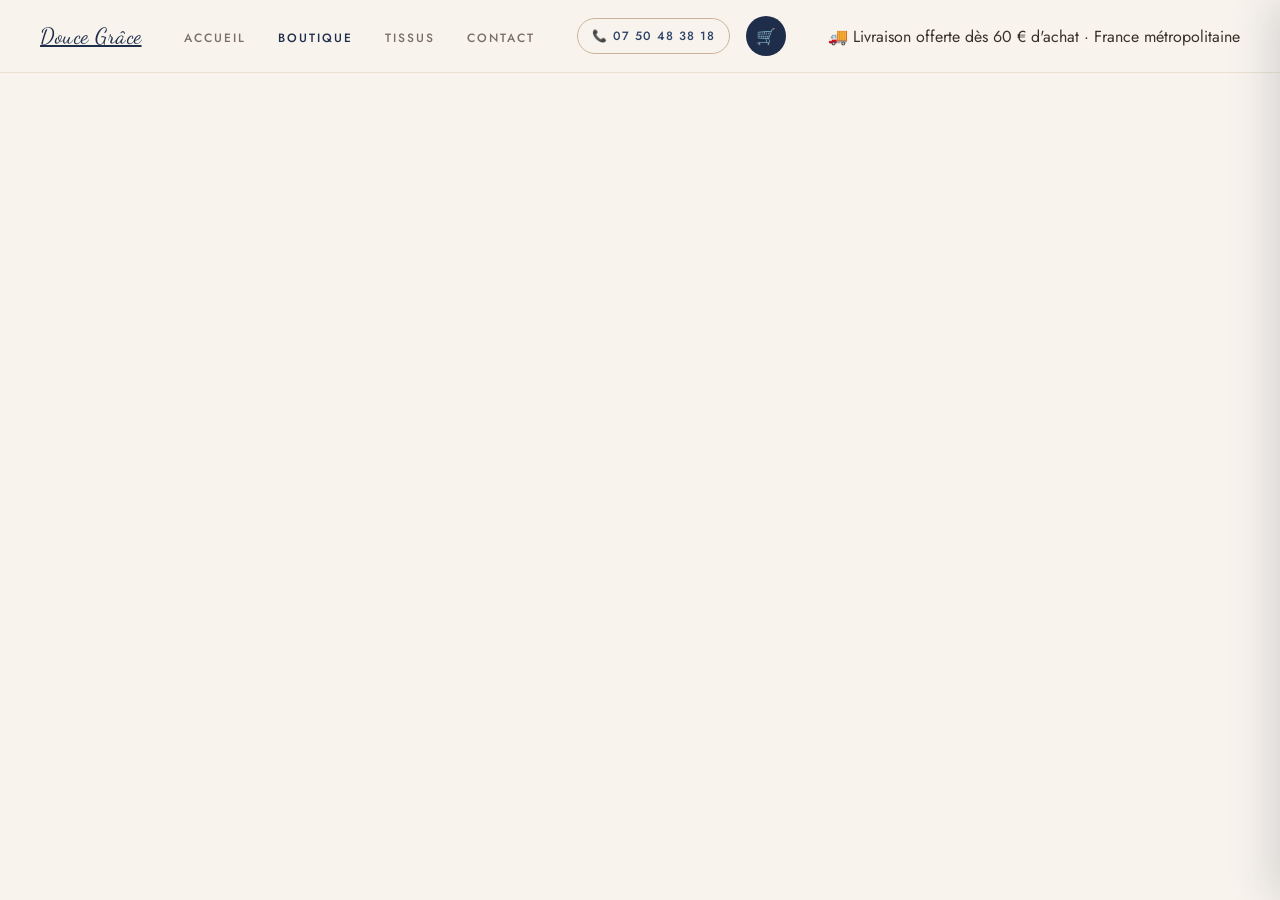
==== boutique/index.html @ 7ebd1462 "Adopte des adresses sans .html : /boutique/ et /tissus/ Le site utilise maintenant un dossier par se" ====
<!DOCTYPE html>
<html lang="fr">
<head>
<meta charset="UTF-8">
<meta name="viewport" content="width=device-width, initial-scale=1.0">
<title>Boutique : bavoirs bébé & accessoires faits main | Douce Grâce</title>
<meta name="description" content="Bavoirs bébé, pochettes à langer, protège-carnets et accessoires cousus à la main à Gras, en Ardèche. Pièces en stock ou créations sur mesure, tissus au choix.">
<meta name="robots" content="index, follow">
<meta name="author" content="Douce Grâce Créations">
<meta name="geo.region" content="FR-07">
<meta name="geo.placename" content="Gras">
<link rel="canonical" href="https://jaysolution07.github.io/DouceGrace.fr/boutique/">

<!-- Open Graph (partage Facebook / WhatsApp / LinkedIn) -->
<meta property="og:type" content="website">
<meta property="og:site_name" content="Douce Grâce Créations">
<meta property="og:title" content="Boutique : bavoirs bébé & accessoires faits main">
<meta property="og:description" content="Bavoirs bébé, pochettes à langer, protège-carnets et accessoires cousus à la main à Gras, en Ardèche. Pièces en stock ou créations sur mesure, tissus au choix.">
<meta property="og:url" content="https://jaysolution07.github.io/DouceGrace.fr/boutique/">
<meta property="og:image" content="https://jaysolution07.github.io/DouceGrace.fr/og-image.jpg">
<meta property="og:image:type" content="image/jpeg">
<meta property="og:image:width" content="1200">
<meta property="og:image:height" content="630">
<meta property="og:image:alt" content="Douce Grâce Créations, couture faite main en Ardèche">
<meta property="og:locale" content="fr_FR">

<!-- Twitter Cards -->
<meta name="twitter:card" content="summary_large_image">
<meta name="twitter:title" content="Boutique : bavoirs bébé & accessoires faits main">
<meta name="twitter:description" content="Bavoirs bébé, pochettes à langer, protège-carnets et accessoires cousus à la main à Gras, en Ardèche. Pièces en stock ou créations sur mesure, tissus au choix.">
<meta name="twitter:image" content="https://jaysolution07.github.io/DouceGrace.fr/og-image.jpg">
<meta name="twitter:image:alt" content="Douce Grâce Créations, couture faite main en Ardèche">
<link rel="icon" type="image/svg+xml" href="[data-uri]">
<link rel="apple-touch-icon" href="[data-uri]">
<meta name="theme-color" content="#1e2d4a">
<link rel="preconnect" href="https://fonts.googleapis.com">
<link rel="preconnect" href="https://lh3.googleusercontent.com" crossorigin>
<link rel="dns-prefetch" href="https://script.google.com">
<link href="https://fonts.googleapis.com/css2?family=Cormorant+Garamond:ital,wght@0,300;0,400;0,600;1,300;1,400&family=Dancing+Script:wght@600;700&family=Jost:wght@300;400;500&display=swap" rel="stylesheet">
<link rel="stylesheet" href="../assets/site.css?v=6b8c4678">

<!-- Données structurées JSON-LD (référencement Google) -->
<script type="application/ld+json">
{
  "@context": "https://schema.org",
  "@type": "BreadcrumbList",
  "itemListElement": [
    {
      "@type": "ListItem",
      "position": 1,
      "name": "Accueil",
      "item": "https://jaysolution07.github.io/DouceGrace.fr/"
    },
    {
      "@type": "ListItem",
      "position": 2,
      "name": "Boutique",
      "item": "https://jaysolution07.github.io/DouceGrace.fr/boutique/"
    }
  ]
}
</script>
</head>
<body>
<nav id="main-nav">
  <a class="nav-brand" href="../">Douce Grâce</a>
  <ul class="nav-links" id="nav-links-list">
    <li><a href="../">Accueil</a></li>
    <li><a href="../boutique/" class="active">Boutique</a></li>
    <li><a href="../tissus/">Tissus</a></li>
    <li><a href="../#contact">Contact</a></li>
  </ul>
  <div class="nav-right">
    <button class="nav-burger" onclick="toggleNav()" aria-label="Ouvrir le menu" aria-expanded="false" aria-controls="nav-links-list">☰</button>
    <a href="tel:0750483818" class="nav-tel">📞 07 50 48 38 18</a>
    <button class="cart-btn" onclick="toggleCart()">
      🛒
      <span class="cart-count" id="cart-count">0</span>
    </button>
  </div>
  <div class="ship-info" id="ship-info"></div>
</nav>

<!-- ══════════════════ HOME PAGE ══════════════════ -->

<div class="page" id="page-shop">

  <div class="shop-header">
    <h1 class="shop-title">La Boutique</h1>
    <p class="shop-sub">Créations uniques, tissus au choix</p>
    <p class="shop-text">Bavoirs bébé, pochettes à langer, sacs et accessoires cousus à la main à Gras, en Ardèche. Les pièces disponibles partent directement du stock ; les créations sur mesure se choisissent avec le tissu de votre choix. Commande en ligne, livraison en France métropolitaine, ou par téléphone au 07 50 48 38 18.</p>
    <div class="shop-controls">
      <div class="search-wrap">
        <input type="text" id="search-input" placeholder="Rechercher une création…" oninput="filterProducts()">
      </div>
      <div class="cat-select-wrap">
        <select id="category-select" class="cat-select" aria-label="Filtrer par catégorie" onchange="setFilter(this)">
          <option value="">Toutes les catégories</option>
        </select>
        <span class="cat-select-arrow" aria-hidden="true">▾</span>
      </div>
    </div>
  </div>

  <div class="products-grid" id="products-grid"></div>

  <footer id="contact" style="text-align:center;padding:40px;background:var(--navy);color:rgba(255,255,255,0.5);font-size:12px;letter-spacing:1px;">
    <div style="font-family:'Dancing Script',cursive;font-size:22px;color:white;margin-bottom:12px;">Douce Grâce Créations</div>
    <div style="margin-bottom:8px;display:flex;flex-direction:column;gap:6px;align-items:center;">
  <div>
    📧 <a href="mailto:doucegrace.creations@gmail.com" style="color:inherit;text-decoration:none;word-break:break-word;">
      doucegrace.creations@gmail.com
    </a>
  </div>
  <div>📞 07 50 48 38 18</div>
</div>
<div style="margin-bottom:8px;">📍 07700 Gras (Ardèche)</div>
    © 2025 Douce Grâce · Tous droits réservés
  </footer>
</div>

<div class="cart-overlay" id="cart-overlay" onclick="toggleCart()"></div>
<div class="cart-panel" id="cart-panel">
  <div class="cart-head">
    <h3>Mon panier 🛒</h3>
    <button class="cart-close" onclick="toggleCart()">✕</button>
  </div>
  <div class="cart-items" id="cart-items"></div>
  <div class="cart-foot" id="cart-foot" style="display:none;">
    <div class="cart-total">
      <span class="cart-total-label">Total estimé (TTC hors frais de port)</span>
      <span class="cart-total-amount" id="cart-total">0 €</span>
    </div>
    <p class="cart-note">💡 Paiement en ligne sécurisé par carte (ou、Apple Pay, Google Pay). Vous pouvez aussi commander sans paiement et être recontactée.</p>
    <button class="btn btn-primary" style="width:100%;justify-content:center;" onclick="openOrder()">Envoyer ma commande →</button>
  </div>
</div>


<!-- ══════════════════ ORDER MODAL ══════════════════ -->
<div class="modal-overlay" id="order-overlay">
  <div class="modal" id="order-modal-content">
    <button class="close-btn" onclick="closeOrder()">✕</button>
    <div class="modal-logo">
      <img src="../dglog.jpg" alt="Douce Grâce" style="width:70px;height:auto;">
    </div>
    <h3>Finaliser ma commande</h3>
    <p class="modal-sub">Paiement sécurisé par carte · Livraison en France métropolitaine</p>

    <div class="modal-order-summary" id="order-summary"></div>

    <div class="form-group">
      <label>Votre prénom & nom</label>
      <input id="order-name" placeholder="Marie Dupont" />
    </div>
    <div class="form-group">
      <label>Téléphone</label>
      <input id="order-phone" placeholder="06 12 34 56 78" />
    </div>
    <div class="form-group">
      <label>Email</label>
      <input id="order-email" type="email" placeholder="marie@email.com" />
    </div>

    <div class="form-group">
      <label>Mode de livraison</label>
      <div class="delivery-choice">
        <label class="delivery-opt" id="opt-home-label">
          <input type="radio" name="delivery-mode" value="home" checked onchange="onDeliveryModeChange()" />
          <span><strong>À domicile</strong><small>Livrée à l'adresse ci-dessous</small></span>
        </label>
        <label class="delivery-opt" id="opt-relay-label">
          <input type="radio" name="delivery-mode" value="relay" onchange="onDeliveryModeChange()" />
          <span><strong>Point relais</strong><small>Retrait en boutique (souvent moins cher)</small></span>
        </label>
      </div>
    </div>

    <div id="relay-block" style="display:none;">
      <div class="form-group">
        <label>Votre code postal <span style="color:var(--text-light);font-weight:400;">(pour chercher les relais)</span></label>
        <div style="display:flex;gap:8px;">
          <input id="relay-zip" placeholder="75011" maxlength="5" style="flex:1;" />
          <button type="button" class="btn btn-outline" onclick="searchRelays()" style="white-space:nowrap;">🔍 Chercher</button>
        </div>
      </div>
      <div id="relay-results"></div>
      <input type="hidden" id="order-relay-name" value="" />
      <input type="hidden" id="order-relay-address" value="" />
    </div>

    <div id="home-block">
      <div class="form-group">
        <label>Adresse de livraison</label>
        <input id="order-address" placeholder="12 rue des Lilas" />
      </div>
      <div class="form-row" style="display:flex;gap:12px;">
        <div class="form-group" style="flex:1;">
          <label>Code postal</label>
          <input id="order-zip" placeholder="07000" />
        </div>
        <div class="form-group" style="flex:2;">
          <label>Ville</label>
          <input id="order-city" placeholder="Gras" />
        </div>
      </div>
    </div>

    <div class="form-group">
      <label>Précisions / mesures / remarques</label>
      <textarea id="order-note" placeholder="Ex : taille 38, hauteur 165cm, livraison souhaitée avant le…"></textarea>
    </div>

    <div class="modal-actions">
      <button class="btn btn-primary" id="send-order-btn" onclick="payWithStripe()">💳 Payer par carte</button>
      <button class="btn btn-outline" onclick="closeOrder()">Annuler</button>
    </div>
    <p style="text-align:center;font-size:11px;color:var(--text-light);margin-top:14px;">
      Paiement 100% sécurisé par Stripe · <a href="javascript:void(0)" onclick="sendOrder()" style="color:var(--text-light);text-decoration:underline;">Je préfère commander sans paiement en ligne</a>
    </p>
  </div>
</div>


<!-- ══════════════════ DETAIL MODAL ══════════════════ -->
<div class="modal-overlay" id="detail-overlay">
  <div class="modal detail-modal" id="detail-content">
    <button class="close-btn" onclick="closeDetail()">✕</button>
  </div>
</div>
<div class="modal-overlay" id="special-overlay">
  <div class="modal" id="special-request-modal-content">
    <button class="close-btn" onclick="closeSpecialRequest()">✕</button>

    <h3>Demande spéciale ✂️</h3>
    <p class="modal-sub">Retouche, création sur mesure, accessoires…</p>

    <div class="form-group">
      <label>Votre nom</label>
      <input id="special-name" placeholder="Marie Dupont">
    </div>

    <div class="form-group">
      <label>Email</label>
      <input id="special-email" type="email" placeholder="marie@email.com">
    </div>
<div class="form-group">
  <label>Téléphone</label>
  <input id="special-phone" placeholder="06 12 34 56 78">
</div>
<div class="form-group">
  <label>Date souhaitée</label>
  <input id="special-date" type="date">
</div>

<div class="form-group">
  <label>Budget estimatif (€)</label>
  <input id="special-budget" placeholder="Ex : 50 à 80 €">
</div>
    <div class="form-group">
      <label>Votre demande</label>
      <textarea id="special-message" placeholder="Expliquez votre besoin..."></textarea>
    </div>

    <div class="form-group">
      <label>Joindre une photo ou document</label>
      <input id="special-file" type="file" accept="image/*,.pdf,.doc,.docx">
    </div>

    <div class="modal-actions">
      <button id="send-special-btn" class="btn btn-primary" onclick="sendSpecialRequest()">
  Envoyer ✉️
</button>
      <button class="btn btn-outline" onclick="closeSpecialRequest()">Annuler</button>
    </div>
  </div>
</div>

<div id="toast" class="toast"></div>
<script src="../assets/app.js?v=85655827"></script>
</body>
</html>
---- assets/site.css ----
:root {
  --beige:       #f0e8dc;
  --beige-light: #f8f3ed;
  --beige-mid:   #e4d5c1;
  --beige-dark:  #c9b49a;
  --navy:        #1e2d4a;
  --navy-mid:    #2e4268;
  --navy-light:  #4a6490;
  --white:       #ffffff;
  --text:        #3a3028;
  --text-light:  #7a6e65;
}

*, *::before, *::after { box-sizing: border-box; margin: 0; padding: 0; }
html { scroll-behavior: smooth; }

body {
  font-family: 'Jost', sans-serif;
  background: var(--beige-light);
  color: var(--text);
  overflow-x: hidden;
}

/* ── CHOIX DU MODE DE LIVRAISON ── */
.delivery-choice { display: flex; gap: 10px; }
.delivery-opt {
  flex: 1; display: flex; align-items: flex-start; gap: 8px; cursor: pointer;
  border: 1px solid var(--beige-dark); border-radius: 12px; padding: 12px;
  transition: all .2s; background: #fff;
}
.delivery-opt:hover { border-color: var(--navy-light); }
.delivery-opt:has(input:checked) { border-color: var(--navy); background: var(--beige-light); }
.delivery-opt input { margin-top: 3px; accent-color: var(--navy); }
.delivery-opt span { display: flex; flex-direction: column; }
.delivery-opt strong { font-size: 13px; color: var(--navy); font-weight: 600; }
.delivery-opt small { font-size: 11px; color: var(--text-light); margin-top: 2px; }

/* ── LISTE DES POINTS RELAIS ── */
#relay-block { margin-bottom: 4px; }
.relay-list { display: flex; flex-direction: column; gap: 8px; margin-top: 8px; }
.relay-item {
  display: flex; align-items: center; gap: 10px; cursor: pointer;
  border: 1px solid var(--beige-dark); border-radius: 10px; padding: 11px 13px;
  background: #fff; transition: all .2s;
}
.relay-item:hover { border-color: var(--navy-light); }
.relay-item.selected { border-color: var(--navy); background: var(--beige-light); }
.relay-item input { accent-color: var(--navy); flex-shrink: 0; }
.relay-item .relay-txt { display: flex; flex-direction: column; min-width: 0; }
.relay-item .relay-name { font-size: 13px; font-weight: 600; color: var(--navy); }
.relay-item .relay-addr { font-size: 11px; color: var(--text-light); margin-top: 2px; }
.relay-note {
  font-size: 11px; color: var(--text-light); margin-top: 8px;
  background: var(--beige-light); padding: 9px 12px; border-radius: 8px;
  line-height: 1.5;
}
.relay-manual { margin-top: 10px; }
.relay-manual input {
  width: 100%; padding: 11px 14px; font-size: 13px; font-family: inherit;
  border: 1px solid var(--beige-dark); border-radius: 10px;
  background: #fff; color: var(--text); box-sizing: border-box;
}
.relay-manual input:focus { outline: none; border-color: var(--navy-light); }

/* ── PAGE SYSTEM ── */.page {
  display: none;
  min-height: 100vh;
  flex-direction: column;
}

.page.active {
  display: flex;
}

/* ── NAV ── */
nav {
  position: fixed;
  top: 0; left: 0; right: 0;
  z-index: 500;
  display: flex;
  flex-wrap: wrap;
  align-items: center;
  justify-content: space-between;
  row-gap: 8px;
  padding: 16px 40px;
  background: rgba(248, 243, 237, 0.92);
  backdrop-filter: blur(12px);
  border-bottom: 1px solid rgba(201,180,154,0.3);
  transition: box-shadow 0.3s;
}
nav.scrolled { box-shadow: 0 4px 24px rgba(30,45,74,0.08); }

.nav-brand {
  font-family: 'Dancing Script', cursive;
  font-size: 22px;
  color: var(--navy);
  cursor: pointer;
  letter-spacing: 0.5px;
}

.nav-links {
  display: flex;
  gap: 32px;
  list-style: none;
}
.nav-links a {
  font-size: 12px;
  letter-spacing: 2px;
  text-transform: uppercase;
  font-weight: 500;
  color: var(--text-light);
  text-decoration: none;
  transition: color 0.2s;
  cursor: pointer;
}
.nav-links a:hover { color: var(--navy); }

.nav-right {
  display: flex;
  align-items: center;
  gap: 16px;
}

.nav-tel {
  display: flex;
  align-items: center;
  gap: 6px;
  font-size: 12px;
  font-weight: 500;
  letter-spacing: 1px;
  color: var(--navy-mid);
  text-decoration: none;
  border: 1px solid var(--beige-dark);
  padding: 8px 14px;
  border-radius: 50px;
  transition: all 0.2s;
}
.nav-tel:hover { background: var(--navy); color: white; border-color: var(--navy); }

.cart-btn {
  position: relative;
  background: var(--navy);
  color: white;
  border: none;
  width: 40px; height: 40px;
  border-radius: 50%;
  font-size: 16px;
  cursor: pointer;
  display: flex; align-items: center; justify-content: center;
  transition: transform 0.2s, box-shadow 0.2s;
}
.cart-btn:hover { transform: scale(1.08); box-shadow: 0 4px 16px rgba(30,45,74,0.25); }
.cart-count {
  position: absolute;
  top: -4px; right: -4px;
  background: #c8806a;
  color: white;
  font-size: 9px;
  font-weight: 700;
  width: 18px; height: 18px;
  border-radius: 50%;
  display: flex; align-items: center; justify-content: center;
  display: none;
}
.cart-count.visible { display: flex; }

/* ── HERO ── */
.hero {
  min-height: 75vh;
  display: flex;
  align-items: center;
  justify-content: center;
  flex-direction: column;
  text-align: center;
  padding: 120px 40px 40px;
  position: relative;
  background: var(--beige-light);
  overflow: hidden;
  isolation: isolate;
}
#hero-canvas {
  position: absolute;
  inset: 0;
  width: 100%;
  height: 100%;
  pointer-events: none;
  z-index: 0;
}
.hero > *:not(#hero-canvas) {
  position: relative;
  z-index: 2;
}

/* SVG logo cigogne */
.hero-logo {
  animation: floatIn 1s ease forwards;
  opacity: 0;
  margin-bottom: 32px;
}
@keyframes floatIn {
  from { opacity: 0; transform: translateY(20px); }
  to   { opacity: 1; transform: translateY(0); }
}

.logo-circle {
  animation: floatIn 1s 0.2s ease forwards;
  opacity: 0;
}

.hero-title {
  font-family: 'Dancing Script', cursive;
  font-size: clamp(48px, 8vw, 80px);
  color: var(--navy);
  line-height: 1;
  margin-bottom: 8px;
  animation: floatIn 1s 0.3s ease forwards;
  opacity: 0;
}

.hero-sub {
  font-family: 'Cormorant Garamond', serif;
  font-style: italic;
  font-size: 16px;
  color: var(--text-light);
  letter-spacing: 3px;
  margin-bottom: 48px;
  animation: floatIn 1s 0.5s ease forwards;
  opacity: 0;
}

.hero-desc {
  max-width: 520px;
  font-family: 'Cormorant Garamond', serif;
  font-size: 19px;
  line-height: 1.8;
  color: var(--text-light);
  margin-bottom: 48px;
  animation: floatIn 1s 0.7s ease forwards;
  opacity: 0;
}

.hero-cta {
  display: flex;
  gap: 16px;
  flex-wrap: wrap;
  justify-content: center;
  animation: floatIn 1s 0.9s ease forwards;
  opacity: 0;
}

/* ── BUTTONS ── */
.btn {
  display: inline-flex;
  align-items: center;
  gap: 8px;
  padding: 14px 32px;
  border-radius: 50px;
  font-family: 'Jost', sans-serif;
  font-size: 12px;
  font-weight: 500;
  letter-spacing: 2px;
  text-transform: uppercase;
  cursor: pointer;
  transition: all 0.3s;
  border: none;
  text-decoration: none;
}
.btn-primary {
  background: var(--navy);
  color: white;
  box-shadow: 0 6px 24px rgba(30,45,74,0.2);
}
.btn-primary:hover { background: var(--navy-mid); transform: translateY(-2px); box-shadow: 0 10px 32px rgba(30,45,74,0.3); }
.btn-outline {
  background: transparent;
  color: var(--navy);
  border: 1.5px solid var(--navy);
}
.btn-outline:hover { background: var(--navy); color: white; transform: translateY(-2px); }
.btn-soft {
  background: var(--beige-mid);
  color: var(--navy);
  border: none;
}
.btn-soft:hover { background: var(--beige-dark); transform: translateY(-2px); }

/* ── DIVIDER ── */
.divider {
  display: flex;
  align-items: center;
  gap: 16px;
  max-width: 400px;
  margin: 0 auto 60px;
  color: var(--beige-dark);
}
.divider::before, .divider::after {
  content: "";
  flex: 1;
  height: 1px;
  background: var(--beige-dark);
}
.divider-icon { font-size: 18px; }

/* ── SHOP PAGE ── */
.shop-header {
  padding: 100px 40px 40px;
  background: var(--beige-light);
  text-align: center;
  border-bottom: 1px solid var(--beige-mid);
}

.shop-title {
  font-family: 'Dancing Script', cursive;
  font-size: 42px;
  color: var(--navy);
  margin-bottom: 8px;
}

.shop-sub {
  font-family: 'Cormorant Garamond', serif;
  font-style: italic;
  font-size: 16px;
  color: var(--text-light);
  margin-bottom: 14px;
}

.shop-text {
  max-width: 720px;
  margin: 0 auto 30px;
  font-size: 15px;
  line-height: 1.75;
  color: var(--text-light);
}

/* search + filters */
.shop-controls {
  max-width: 900px;
  margin: 0 auto;
  display: flex;
  flex-wrap: wrap;
  gap: 12px;
  justify-content: center;
  align-items: center;
}

.search-wrap {
  position: relative;
  flex: 1;
  min-width: 220px;
  max-width: 340px;
}
.search-wrap input {
  width: 100%;
  padding: 12px 20px 12px 42px;
  border-radius: 50px;
  border: 1.5px solid var(--beige-mid);
  background: white;
  font-family: 'Jost', sans-serif;
  font-size: 13px;
  color: var(--text);
  outline: none;
  transition: border-color 0.2s;
}
.search-wrap input:focus { border-color: var(--navy-light); }
.search-wrap::before {
  content: "🔍";
  position: absolute;
  left: 14px;
  top: 50%;
  transform: translateY(-50%);
  font-size: 14px;
}

/* menu déroulant des catégories (remplace les anciennes bulles) */
.cat-select-wrap {
  position: relative;
  flex: 0 1 auto;
}
.cat-select {
  appearance: none;
  -webkit-appearance: none;
  -moz-appearance: none;
  width: 100%;
  min-width: 230px;
  padding: 11px 42px 11px 20px;
  border-radius: 50px;
  border: 1.5px solid var(--beige-mid);
  background: white;
  font-family: 'Jost', sans-serif;
  font-size: 12px;
  font-weight: 500;
  letter-spacing: 1px;
  text-transform: uppercase;
  color: var(--navy);
  cursor: pointer;
  outline: none;
  transition: border-color 0.2s, box-shadow 0.2s;
}
.cat-select:hover,
.cat-select:focus {
  border-color: var(--navy-light);
  box-shadow: 0 0 0 3px rgba(74, 100, 144, 0.08);
}
.cat-select-arrow {
  position: absolute;
  right: 18px;
  top: 50%;
  transform: translateY(-50%);
  font-size: 11px;
  color: var(--navy);
  pointer-events: none;
}

/* products grid */
.products-grid {
  display: grid;
  grid-template-columns: repeat(auto-fill, minmax(280px, 1fr));
  gap: 28px;
  max-width: 1200px;
  margin: 0 auto;
  padding: 48px 40px 80px;
}
#products-grid,
#fabrics-grid {
  flex: 1;
  align-content: start;
}
.product-card {
  background: white;
  border-radius: 16px;
  overflow: hidden;
  border: 1px solid var(--beige-mid);
  transition: all 0.35s cubic-bezier(0.25, 0.46, 0.45, 0.94);
  cursor: pointer;
}
.product-card:hover {
  transform: translateY(-6px);
  box-shadow: 0 20px 50px rgba(30,45,74,0.12);
  border-color: var(--beige-dark);
}

.product-img {
  width: 100%;
  height: 240px;
  background: var(--beige);
  display: flex;
  align-items: center;
  justify-content: center;
  position: relative;
  overflow: hidden;
}
.product-img img {
  width: 100%;
  height: 100%;
  object-fit: cover;
  transition: transform 0.5s ease;
}
.product-card:hover .product-img img { transform: scale(1.05); }

.product-img-placeholder {
  font-size: 48px;
  color: var(--beige-dark);
  text-align: center;
}

.product-badge {
  position: absolute;
  top: 12px; left: 12px;
  background: var(--navy);
  color: white;
  font-size: 10px;
  font-weight: 500;
  letter-spacing: 1.5px;
  text-transform: uppercase;
  padding: 4px 10px;
  border-radius: 50px;
}
.product-badge.custom { background: #c8806a; }

.product-info { padding: 20px; }
.product-cat {
  font-size: 10px;
  letter-spacing: 2px;
  text-transform: uppercase;
  color: var(--text-light);
  margin-bottom: 6px;
}
.product-name {
  font-family: 'Cormorant Garamond', serif;
  font-size: 20px;
  font-weight: 600;
  color: var(--navy);
  margin: 0 0 6px;
  line-height: 1.2;
}
.product-desc {
  font-size: 13px;
  font-weight: 300;
  color: var(--text-light);
  line-height: 1.6;
  margin-bottom: 14px;
}
.product-price {
  font-family: 'Cormorant Garamond', serif;
  font-size: 24px;
  font-weight: 600;
  color: var(--navy);
  margin-bottom: 14px;
}

.product-actions { display: flex; gap: 8px; }
.product-actions .btn {
  flex: 1;
  justify-content: center;
  font-size: 11px;
  padding: 10px 12px;
}

/* fabric swatches */
.fabric-section { margin-bottom: 14px; }
.fabric-label {
  font-size: 10px;
  letter-spacing: 2px;
  text-transform: uppercase;
  color: var(--text-light);
  margin-bottom: 8px;
}
.fabric-swatches {
  display: flex;
  gap: 6px;
  flex-wrap: wrap;
}
.swatch {
  width: 26px; height: 26px;
  border-radius: 50%;
  border: 2px solid transparent;
  cursor: pointer;
  transition: transform 0.2s, border-color 0.2s;
  position: relative;
}
.swatch:hover { transform: scale(1.15); }
.swatch.selected { border-color: var(--navy); }
.swatch[title]::after {
  content: attr(title);
  position: absolute;
  bottom: 32px; left: 50%;
  transform: translateX(-50%);
  background: var(--navy);
  color: white;
  font-size: 10px;
  padding: 3px 8px;
  border-radius: 4px;
  white-space: nowrap;
  opacity: 0;
  pointer-events: none;
  transition: opacity 0.2s;
}
.swatch:hover::after { opacity: 1; }

/* ── CART PANEL ── */
.cart-overlay {
  display: none;
  position: fixed;
  inset: 0;
  background: rgba(30,45,74,0.4);
  backdrop-filter: blur(4px);
  z-index: 800;
}
.cart-overlay.active { display: block; }

.cart-panel {
  position: fixed;
  top: 0; right: -420px;
  width: 420px;
  height: 100vh;
  background: white;
  z-index: 900;
  display: flex;
  flex-direction: column;
  transition: right 0.4s cubic-bezier(0.25, 0.46, 0.45, 0.94);
  box-shadow: -10px 0 40px rgba(30,45,74,0.15);
}
.cart-panel.active { right: 0; }

.cart-head {
  padding: 28px 28px 20px;
  border-bottom: 1px solid var(--beige-mid);
  display: flex;
  justify-content: space-between;
  align-items: center;
}
.cart-head h2,
.cart-head h3 {
  font-family: 'Dancing Script', cursive;
  font-size: 26px;
  color: var(--navy);
}
.cart-close {
  background: var(--beige);
  border: none;
  width: 34px; height: 34px;
  border-radius: 50%;
  font-size: 16px;
  cursor: pointer;
  display: flex; align-items: center; justify-content: center;
  color: var(--text-light);
  transition: background 0.2s;
}
.cart-close:hover { background: var(--beige-mid); }

.cart-items {
  flex: 1;
  overflow-y: auto;
  padding: 20px 28px;
}

.cart-empty {
  text-align: center;
  padding: 60px 0;
  color: var(--text-light);
}
.cart-empty-icon { font-size: 48px; margin-bottom: 16px; }
.cart-empty p {
  font-family: 'Cormorant Garamond', serif;
  font-style: italic;
  font-size: 18px;
}

.cart-item {
  display: flex;
  gap: 14px;
  padding: 16px 0;
  border-bottom: 1px solid var(--beige-light);
  align-items: flex-start;
}
.cart-item-img {
  width: 70px; height: 70px;
  border-radius: 10px;
  background: var(--beige);
  flex-shrink: 0;
  overflow: hidden;
  display: flex; align-items: center; justify-content: center;
  font-size: 24px;
}
.cart-item-img img { width: 100%; height: 100%; object-fit: cover; }
.cart-item-info { flex: 1; }
.cart-item-name {
  font-family: 'Cormorant Garamond', serif;
  font-size: 16px;
  font-weight: 600;
  color: var(--navy);
  margin-bottom: 4px;
}
.cart-item-detail {
  font-size: 11px;
  color: var(--text-light);
  margin-bottom: 8px;
}
.cart-item-qty {
  display: flex;
  align-items: center;
  gap: 10px;
}
.qty-btn {
  width: 24px; height: 24px;
  border: 1px solid var(--beige-mid);
  background: white;
  border-radius: 50%;
  font-size: 14px;
  cursor: pointer;
  display: flex; align-items: center; justify-content: center;
  transition: background 0.2s;
  color: var(--navy);
}
.qty-btn:hover { background: var(--beige); }
.qty-val { font-size: 14px; font-weight: 500; min-width: 20px; text-align: center; }
.cart-item-price {
  font-family: 'Cormorant Garamond', serif;
  font-size: 18px;
  font-weight: 600;
  color: var(--navy);
  white-space: nowrap;
}
.cart-item-remove {
  background: none; border: none; cursor: pointer;
  color: #c8806a; font-size: 16px; padding: 4px;
  transition: transform 0.2s;
}
.cart-item-remove:hover { transform: scale(1.2); }

.cart-foot {
  padding: 20px 28px 28px;
  border-top: 1px solid var(--beige-mid);
}
.cart-total {
  display: flex;
  justify-content: space-between;
  align-items: center;
  margin-bottom: 16px;
}
.cart-total-label {
  font-size: 12px;
  letter-spacing: 2px;
  text-transform: uppercase;
  color: var(--text-light);
}
.cart-total-amount {
  font-family: 'Cormorant Garamond', serif;
  font-size: 28px;
  font-weight: 600;
  color: var(--navy);
}

.cart-note {
  font-size: 12px;
  color: var(--text-light);
  margin-bottom: 16px;
  line-height: 1.5;
  font-style: italic;
}

/* ── ORDER MODAL ── */
.modal-overlay {
  display: none;
  position: fixed;
  inset: 0;
  background: rgba(30,45,74,0.5);
  backdrop-filter: blur(8px);
  z-index: 1000;
  align-items: center;
  justify-content: center;
  padding: 20px;
}
.modal-overlay.active { display: flex; }

.modal {
  background: white;
  border-radius: 24px;
  padding: 44px;
  width: 100%;
  max-width: 480px;
  position: relative;
  box-shadow: 0 40px 80px rgba(30,45,74,0.2);
  max-height: 90vh;
  overflow-y: auto;
}

.modal-logo {
  text-align: center;
  margin-bottom: 24px;
}
.modal h2,
.modal h3 {
  font-family: 'Dancing Script', cursive;
  font-size: 30px;
  color: var(--navy);
  text-align: center;
  margin-bottom: 6px;
}
.modal-sub {
  text-align: center;
  font-size: 13px;
  color: var(--text-light);
  margin-bottom: 28px;
  font-style: italic;
  font-family: 'Cormorant Garamond', serif;
}

.form-group { margin-bottom: 16px; }
.form-group label {
  display: block;
  font-size: 10px;
  letter-spacing: 2px;
  text-transform: uppercase;
  color: var(--text-light);
  margin-bottom: 6px;
}
.form-group input, .form-group textarea, .form-group select {
  width: 100%;
  padding: 12px 16px;
  border: 1.5px solid var(--beige-mid);
  border-radius: 10px;
  font-family: 'Jost', sans-serif;
  font-size: 14px;
  color: var(--text);
  background: var(--beige-light);
  outline: none;
  transition: border-color 0.2s;
}
.form-group input:focus, .form-group textarea:focus { border-color: var(--navy-light); }
.form-group textarea { height: 100px; resize: vertical; }

.modal-order-summary {
  background: var(--beige-light);
  border-radius: 12px;
  padding: 16px;
  margin-bottom: 20px;
}
.modal-order-summary h4 {
  font-size: 11px;
  letter-spacing: 2px;
  text-transform: uppercase;
  color: var(--text-light);
  margin-bottom: 12px;
}
.modal-order-item {
  display: flex;
  justify-content: space-between;
  font-size: 13px;
  padding: 4px 0;
  color: var(--text);
}
.modal-order-total {
  border-top: 1px solid var(--beige-mid);
  margin-top: 10px;
  padding-top: 10px;
  display: flex;
  justify-content: space-between;
  font-weight: 600;
  font-size: 15px;
  color: var(--navy);
}

.modal-actions { display: flex; gap: 12px; margin-top: 24px; }
.modal-actions .btn { flex: 1; justify-content: center; }

.close-btn {
  position: absolute;
  top: 16px; right: 16px;
  background: var(--beige);
  border: none;
  width: 32px; height: 32px;
  border-radius: 50%;
  font-size: 16px;
  cursor: pointer;
  display: flex; align-items: center; justify-content: center;
  color: var(--text-light);
  transition: background 0.2s;
}
.close-btn:hover { background: var(--beige-mid); }

/* ── DETAIL MODAL ── */
.detail-modal {
  max-width: 700px;
  display: flex;
  gap: 32px;
}
.detail-img {
  width: 280px;
  flex-shrink: 0;
  border-radius: 16px;
  overflow: hidden;
  background: var(--beige);
  display: flex; align-items: center; justify-content: center;
  min-height: 280px;
  font-size: 60px;
}
.detail-img img { width: 100%; height: 100%; object-fit: cover; }
.product-badge.photos{left:auto;right:12px;background:#2e4268}
.detail-gallery{width:100%;display:flex;flex-direction:column;gap:12px}
.detail-gallery-main{width:100%;height:240px;border-radius:12px;overflow:hidden;background:var(--beige);display:flex;align-items:center;justify-content:center}
.detail-gallery-main img{width:100%;height:100%;object-fit:cover}
.detail-thumbs{display:flex;gap:8px;justify-content:center;flex-wrap:wrap;margin-top:4px}
.detail-thumbs img{width:52px;height:52px;object-fit:cover;border-radius:10px;cursor:pointer;border:2px solid transparent;opacity:.7;transition:border-color .2s,opacity .2s}
.detail-thumbs img.active{border-color:#d9a05b;opacity:1}
.detail-thumbs img:hover{opacity:1}
.detail-info { flex: 1; padding-top: 4px; }
.detail-info .product-cat { margin-bottom: 8px; }
.detail-info .product-name { font-size: 26px; margin-bottom: 10px; }
.detail-info .product-desc { margin-bottom: 16px; }
.detail-info .product-price { margin-bottom: 20px; }

/* ── SUCCESS STATE ── */
.success-state {
  text-align: center;
  padding: 40px 0;
}
.success-icon { font-size: 56px; margin-bottom: 16px; }
.success-state h3 {
  font-family: 'Dancing Script', cursive;
  font-size: 28px;
  color: var(--navy);
  margin-bottom: 10px;
}
.success-state p { font-size: 14px; color: var(--text-light); line-height: 1.6; }

/* ── REVEAL ── */
.reveal { opacity: 0; transform: translateY(20px); transition: opacity 0.6s ease, transform 0.6s ease; }
.reveal.visible { opacity: 1; transform: none; }

/* ── RESPONSIVE ── */
@media (max-width: 768px) {
  nav { padding: 14px 20px; }
  .nav-links { display: none; }
  .hero { padding: 100px 24px 60px; }
  .products-grid { grid-template-columns: repeat(auto-fill, minmax(240px, 1fr)); padding: 32px 20px; }
  .cart-panel { width: 100%; right: -100%; }
  .detail-modal { flex-direction: column; }
  .detail-img { width: 100%; height: 220px; }
  .shop-header { padding: 90px 20px 32px; }
  .modal { padding: 28px 20px; }
}

.no-results {
  text-align: center;
  padding: 80px 0;
  color: var(--text-light);
  grid-column: 1 / -1;
  font-family: 'Cormorant Garamond', serif;
  font-style: italic;
  font-size: 20px;
}

/* ── FEATURES STRIP (hero) ── */
.features-strip {
  display: flex;
  justify-content: center;
  gap: 48px;
  padding: 48px 40px;
  background: white;
  border-top: 1px solid var(--beige-mid);
  border-bottom: 1px solid var(--beige-mid);
  flex-wrap: wrap;
}
.feature-item {
  text-align: center;
  display: flex;
  flex-direction: column;
  align-items: center;
  gap: 10px;
}
.feature-icon { width: 120px; height: 120px; object-fit: contain; display: block; margin: 0 auto; }
.feature-text {
  font-size: 12px;
  font-weight: 500;
  letter-spacing: 1.5px;
  text-transform: uppercase;
  color: var(--text-light);
}

/* ── ABOUT (hero page) ── */
.about-section {
  display: grid;
  grid-template-columns: 1fr 1fr;
  gap: 0;
  max-width: 1100px;
  margin: 0 auto;
  padding: 80px 40px;
  align-items: center;
}
.about-text { padding-right: 60px; }
.about-text .section-label {
  font-size: 11px;
  letter-spacing: 4px;
  text-transform: uppercase;
  color: var(--navy-light);
  margin-bottom: 12px;
}
.about-text h2 {
  font-family: 'Dancing Script', cursive;
  font-size: 42px;
  color: var(--navy);
  margin-bottom: 20px;
  line-height: 1.1;
}
.about-text p {
  font-family: 'Cormorant Garamond', serif;
  font-size: 18px;
  line-height: 1.8;
  color: var(--text-light);
  margin-bottom: 14px;
}
.about-visual {
  background: var(--beige);
  border-radius: 24px;
  height: 380px;
  display: flex;
  align-items: center;
  justify-content: center;
  position: relative;
  overflow: hidden;
  padding: 24px;
}
.about-visual-inner { text-align: center; }
.about-visual-icon { font-size: 80px; margin-bottom: 16px; display: block; }
.about-visual p {
  font-family: 'Dancing Script', cursive;
  font-size: 24px;
  color: var(--navy);
}

@media (max-width: 768px) {
  .about-section { grid-template-columns: 1fr; }
  .about-text { padding-right: 0; margin-bottom: 32px; }
  .features-strip { gap: 24px; }
}
.skeleton-box,
.skeleton-line {
  background: linear-gradient(
    90deg,
    #f0e8dc 25%,
    #f8f3ed 50%,
    #f0e8dc 75%
  );
  background-size: 200% 100%;
  animation: skeleton-loading 1.2s infinite linear;
  border-radius: 12px;
}

.skeleton-line {
  display: block;
}

@keyframes skeleton-loading {
  from { background-position: 200% 0; }
  to { background-position: -200% 0; }
}
/* ══════════════════════════════════
   RESPONSIVE PREMIUM MOBILE + TABLETTE
══════════════════════════════════ */
@media (max-width: 1024px) {
  nav {
    padding: 14px 18px;
    gap: 12px;
  }

  .nav-brand {
    font-size: 18px;
  }

  .nav-right {
    gap: 10px;
  }

  .nav-tel {
    font-size: 11px;
    padding: 8px 12px;
  }

  .hero {
    padding: 100px 20px 50px;
  }

  .hero-title {
    font-size: clamp(38px, 8vw, 62px);
  }

  .hero-sub {
    font-size: 14px;
    letter-spacing: 2px;
  }

  .hero-desc {
    font-size: 17px;
    line-height: 1.7;
  }

  .about-section {
    grid-template-columns: 1fr;
    gap: 30px;
    padding: 60px 20px;
  }

  .about-text {
    padding-right: 0;
  }

  .about-visual {
    height: 260px;
  }

  .products-grid {
    grid-template-columns: repeat(2, 1fr);
    gap: 18px;
    padding: 30px 20px 60px;
  }

  .detail-modal {
    flex-direction: column;
    max-width: 95vw;
  }

  .detail-img {
    width: 100%;
    min-height: 220px;
  }

  .cart-panel {
    width: min(420px, 100vw);
  }

  #legal {
    padding: 50px 20px !important;
  }
}

@media (max-width: 768px) {
  .nav-links {
    display: none;
  }

  .nav-tel {
    display: none;
  }

  .hero-cta,
  .modal-actions,
  .product-actions {
    flex-direction: column;
  }

  .hero-cta .btn,
.modal-actions .btn,
.product-actions .btn {
  width: 100%;
  justify-content: center;
  text-align: center;
}

  .products-grid {
    grid-template-columns: 1fr;
  }

  .product-img {
    height: 220px;
  }

  .shop-header {
    padding: 85px 16px 24px;
  }

  .shop-title {
    font-size: 34px;
  }

  .shop-sub {
    font-size: 14px;
  }

  .search-wrap {
    min-width: 100%;
    max-width: 100%;
  }

  .cat-select-wrap {
    flex: 1 1 100%;
    max-width: 100%;
  }

  .cat-select {
    min-width: 0;
  }

  .modal {
    padding: 22px 16px;
    border-radius: 18px;
  }

  .cart-items,
  .cart-foot,
  .cart-head {
    padding-left: 16px;
    padding-right: 16px;
  }

  footer {
    padding: 30px 16px !important;
    font-size: 11px !important;
    line-height: 1.8;
  }
}

@media (max-width: 480px) {
  .hero-title {
    font-size: 42px;
  }

  .hero-desc {
    font-size: 16px;
  }

  .btn {
    padding: 12px 18px;
    font-size: 11px;
    letter-spacing: 1px;
  }

  .about-text h2 {
    font-size: 34px;
  }

  .about-text p {
    font-size: 17px;
  }

  .cart-panel {
    width: 100vw;
  }

  .cart-total-amount {
    font-size: 22px;
  }

  .detail-info .product-name {
    font-size: 22px;
  }

  .detail-info .product-price {
    font-size: 22px;
  }
#brand-photo-box img {
    width: min(100%, 280px) !important;
    height: 190px !important;
  }
  #fabrics-grid {
  grid-template-columns: 1fr 1fr;
  gap: 12px;
  padding: 20px 12px 40px;
}

#fabrics-grid .product-img {
  aspect-ratio: 1 / 1;
  height: auto;
}
#fabrics-grid .product-img img {
  width: 100%;
  height: 100%;
  object-fit: cover;
  image-rendering: auto;
  transform: translateZ(0);
}
#fabrics-grid .product-name {
  font-size: 16px;
}

#fabrics-grid .product-desc {
  font-size: 12px;
  line-height: 1.4;
}
}
/* ── HERO FOND TEXTILE LUXE ── */
.hero {
  position: relative;
  isolation: isolate;
}

/* hero bg handled by canvas */
  50% { opacity: 1; }
}
/* ── INFO LIVRAISON (sous le bandeau Douce Grâce, toujours visible) ── */
.ship-info {
  flex-basis: 100%;
  text-align: center;
  font-size: 11.5px;
  letter-spacing: 0.4px;
  padding: 7px 14px;
  border-radius: 8px;
  color: var(--navy-mid);
  background: var(--beige);
  border: 1px solid var(--beige-dark);
  display: none;
}
.ship-info.show { display: block; }
.ship-info.free { background: #e6f2ec; border-color: #bfdcc9; color: #2e6b4f; font-weight: 600; }
body.ship-info-on .hero { padding-top: 155px; }
body.ship-info-on .shop-header { padding-top: 135px; }
@media (max-width: 768px) {
  body.ship-info-on .hero { padding-top: 140px; }
  body.ship-info-on .shop-header { padding-top: 120px; }
}

.toast {
  position: fixed;
  bottom: 20px;
  right: 20px;
  background: var(--navy);
  color: white;
  padding: 14px 18px;
  border-radius: 14px;
  box-shadow: 0 12px 30px rgba(30,45,74,0.18);
  font-size: 13px;
  z-index: 3000;
  opacity: 0;
  transform: translateY(15px);
  pointer-events: none;
  transition: all 0.35s ease;
}

.toast.show {
  opacity: 1;
  transform: translateY(0);
}

/* ── pages multiples ── */
.shop-title { margin: 0 0 8px; }
.nav-links a.active { color: var(--navy); }
.nav-burger { display: none; background: none; border: none; font-size: 22px; line-height: 1; color: var(--navy); cursor: pointer; padding: 6px; }
@media (max-width: 768px) {
  .nav-burger { display: inline-flex; align-items: center; }
  .nav-links.open {
    display: flex;
    position: absolute;
    top: 100%;
    left: 0;
    right: 0;
    flex-direction: column;
    gap: 16px;
    background: var(--beige-light);
    padding: 18px 24px 22px;
    border-bottom: 1px solid var(--beige-mid);
    box-shadow: 0 16px 28px rgba(30,45,74,0.12);
    z-index: 80;
  }
  .nav-links.open a { font-size: 13px; }
}
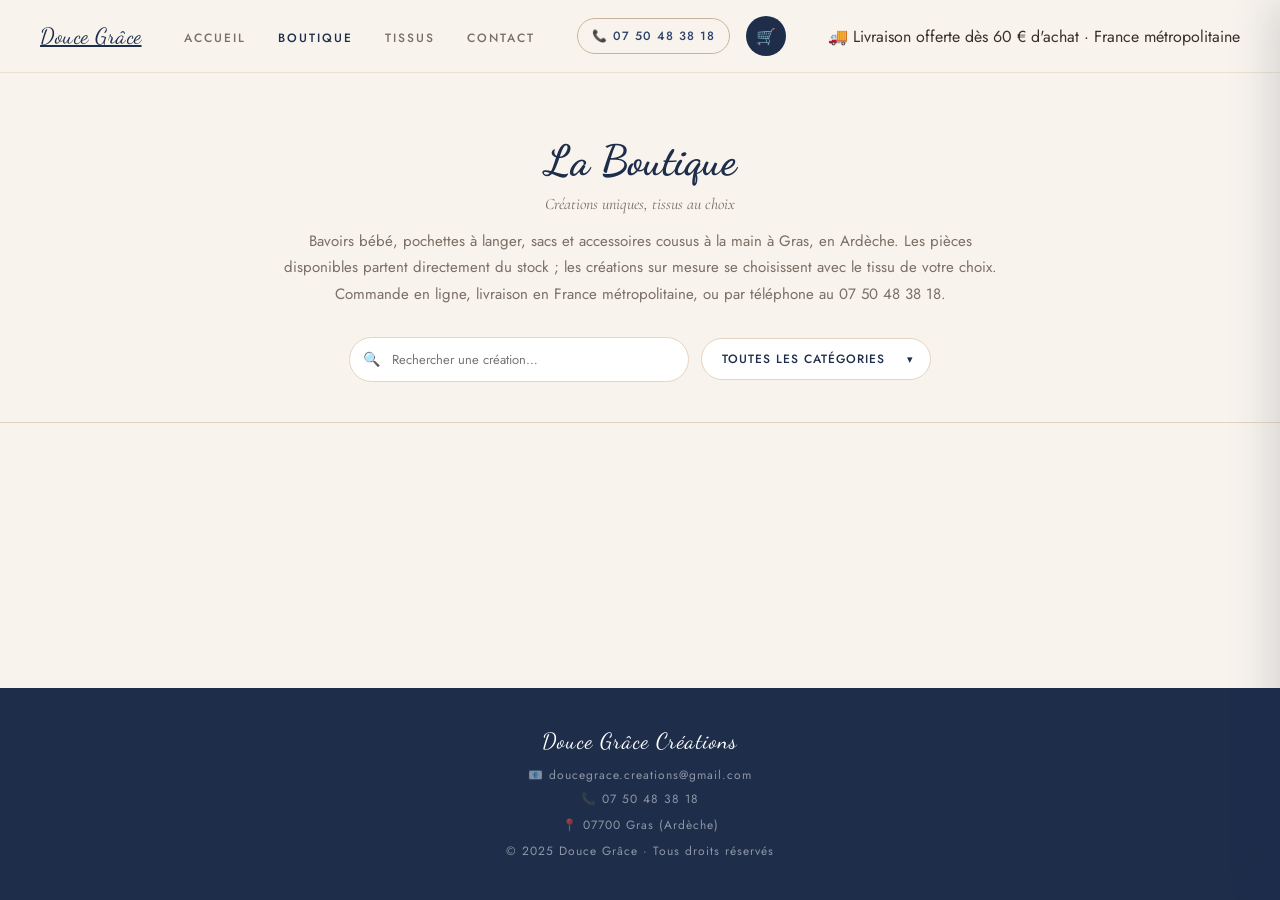
==== commit 2faaca76: "Rend visibles les pages Boutique et Tissus Le CSS masque toute .page sans la classe active : les deu" ====
--- a/boutique/index.html
+++ b/boutique/index.html
@@ -83,7 +83,7 @@
 
 <!-- ══════════════════ HOME PAGE ══════════════════ -->
 
-<div class="page" id="page-shop">
+<div class="page active" id="page-shop">
 
   <div class="shop-header">
     <h1 class="shop-title">La Boutique</h1>
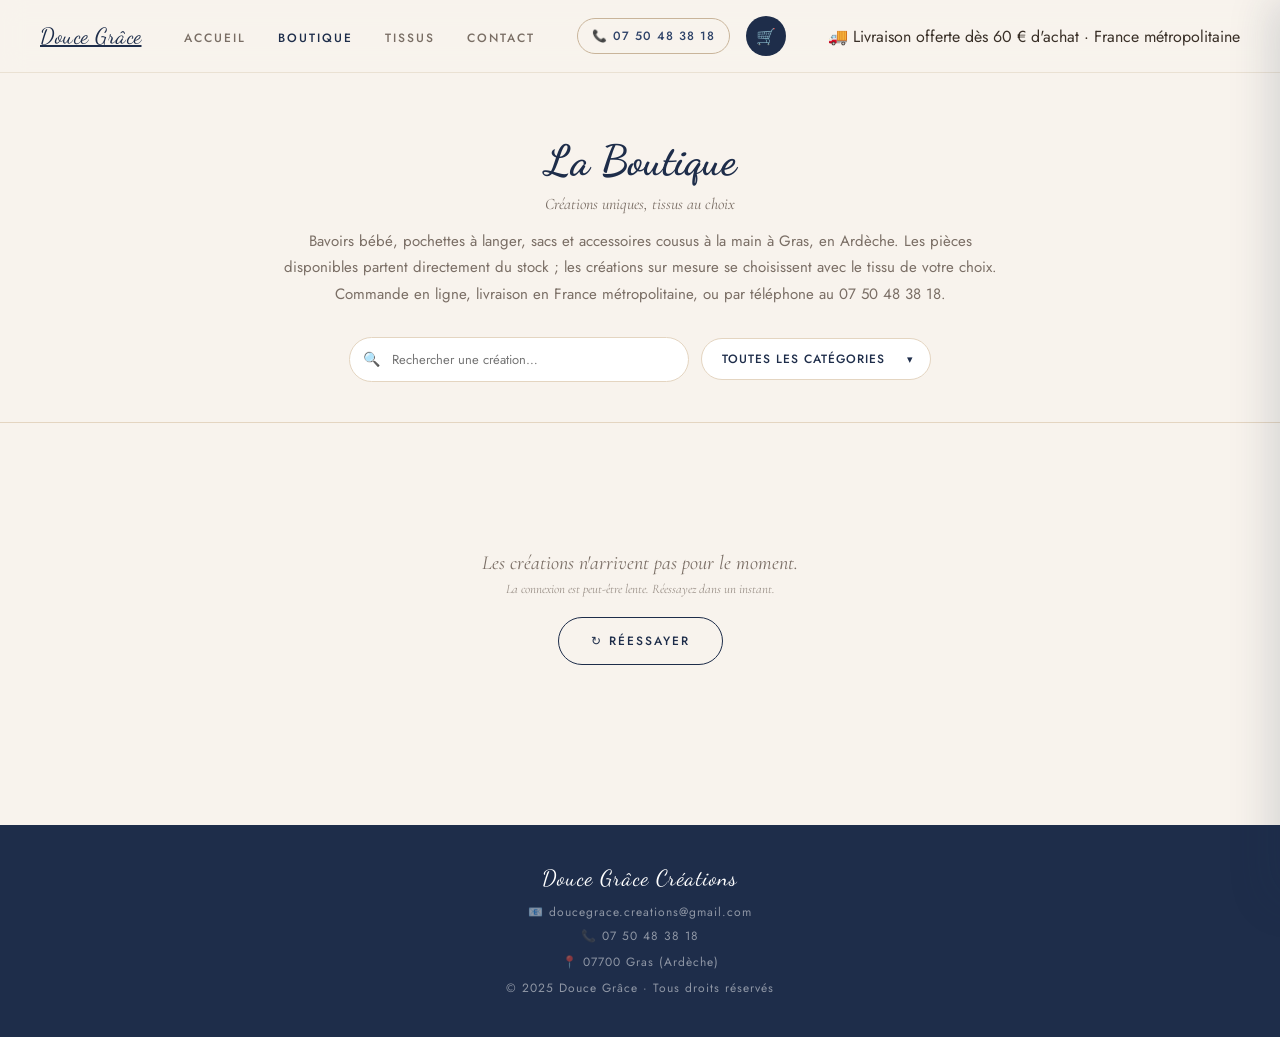
==== commit d4633559: "Affiche le catalogue sans attente : squelettes immédiats et cache local Le grille restait vide penda" ====
--- a/boutique/index.html
+++ b/boutique/index.html
@@ -35,6 +35,8 @@
 <meta name="theme-color" content="#1e2d4a">
 <link rel="preconnect" href="https://fonts.googleapis.com">
 <link rel="preconnect" href="https://lh3.googleusercontent.com" crossorigin>
+<link rel="preconnect" href="https://script.google.com" crossorigin>
+<link rel="preconnect" href="https://script.googleusercontent.com" crossorigin>
 <link rel="dns-prefetch" href="https://script.google.com">
 <link href="https://fonts.googleapis.com/css2?family=Cormorant+Garamond:ital,wght@0,300;0,400;0,600;1,300;1,400&family=Dancing+Script:wght@600;700&family=Jost:wght@300;400;500&display=swap" rel="stylesheet">
 <link rel="stylesheet" href="../assets/site.css?v=6b8c4678">
@@ -277,6 +279,6 @@
 </div>
 
 <div id="toast" class="toast"></div>
-<script src="../assets/app.js?v=85655827"></script>
+<script src="../assets/app.js?v=20261108swr"></script>
 </body>
 </html>
